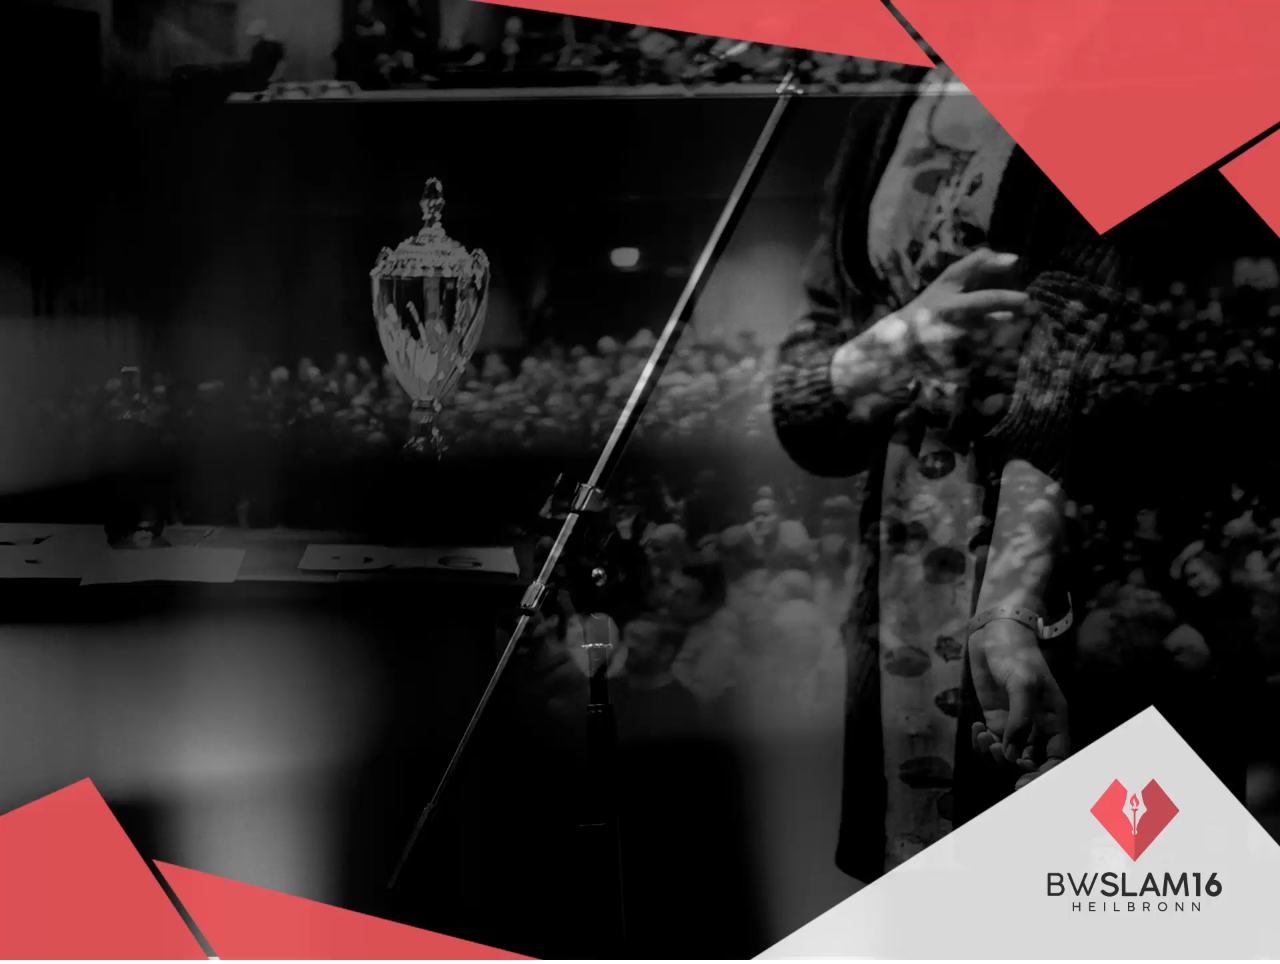
==== index.html @ 8bde15df "copied from gh-pages branch" ====
<!DOCTYPE html>
<html lang="en" manifest="app.manifest">
<head>
    <meta charset="UTF-8">
    <title>Poetry Slam</title>
    <link rel="stylesheet" href="fonts/SourceSansPro-Black.css"/>
    <link rel="stylesheet" href="fonts/SourceSansPro-Light.css"/>
    <link rel="stylesheet" href="index.min.css"/>

    <script src="index.min.js"></script>
</head>
<body ng-app="ps">
<div class="screen-container">
    <video class="fullscreen-video" autoplay ng-if="presentation.video !== 'bg'">
        <source src="/media/clips/bg_to_logo.mp4" type="video/mp4">
    </video>
    <video class="fullscreen-video" autoplay ng-if="presentation.video === 'bg'">
        <source src="/media/clips/logo_to_bg.mp4" type="video/mp4">
    </video>
    <div ng-switch="presentation.screen" ng-hide="presentation.video === 'pause'">
        <intro ng-switch-when="intro"></intro>
        <group ng-switch-when="group"></group>
        <custom-text ng-switch-when="customText"></custom-text>
        <participant ng-switch-when="participant"></participant>
        <group-ratings ng-switch-when="groupRatings"></group-ratings>
        <competition-ratings ng-switch-when="competitionRatings"></competition-ratings>
    </div>
</div>
</body>
</html>
---- fonts/SourceSansPro-Black.css ----
@font-face {
    font-family: "Source Sans Pro Black";
    src: url("SourceSansPro-Black.eot"); /* IE9 */
    src: url("SourceSansPro-Black.eot?#iefix") format("embedded-opentype"), /* IE6-IE8 */
    url("SourceSansPro-Black.woff") format("woff"), /* chrome, firefox */
    url("SourceSansPro-Black.ttf") format("truetype"), /* chrome, firefox, opera, Safari, Android, iOS 4.2+ */
    url("SourceSansPro-Black.svg#Source Sans Pro Black") format("svg"); /* iOS 4.1- */
    font-style: normal;
    font-weight: normal;
}
---- fonts/SourceSansPro-Light.css ----
@font-face {
    font-family: "Source Sans Pro Light";
    src: url("SourceSansPro-Light.eot"); /* IE9 */
    src: url("SourceSansPro-Light.eot?#iefix") format("embedded-opentype"), /* IE6-IE8 */
    url("SourceSansPro-Light.woff") format("woff"), /* chrome, firefox */
    url("SourceSansPro-Light.ttf") format("truetype"), /* chrome, firefox, opera, Safari, Android, iOS 4.2+ */
    url("SourceSansPro-Light.svg#Source Sans Pro Light") format("svg"); /* iOS 4.1- */
    font-style: normal;
    font-weight: normal;
}
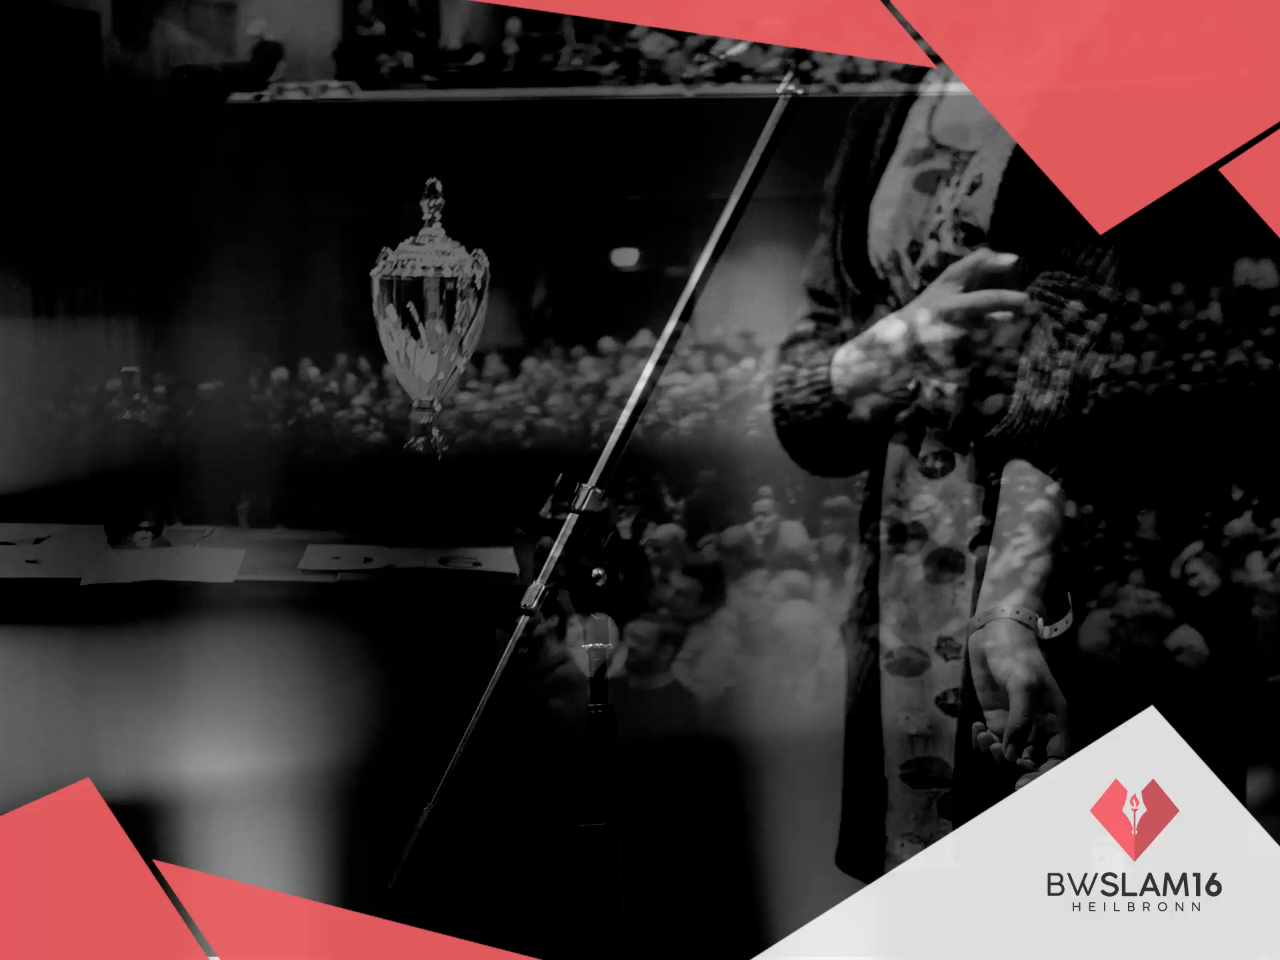
==== commit 7caa64cf: "Update index.html" ====
--- a/index.html
+++ b/index.html
@@ -2,7 +2,7 @@
 <html lang="en" manifest="app.manifest">
 <head>
     <meta charset="UTF-8">
-    <title>Poetry Slam</title>
+    <title>Deutsche Science Slam Meisterschaft</title>
     <link rel="stylesheet" href="fonts/SourceSansPro-Black.css"/>
     <link rel="stylesheet" href="fonts/SourceSansPro-Light.css"/>
     <link rel="stylesheet" href="index.min.css"/>
@@ -11,12 +11,12 @@
 </head>
 <body ng-app="ps">
 <div class="screen-container">
-    <video class="fullscreen-video" autoplay ng-if="presentation.video !== 'bg'">
+    <!--video class="fullscreen-video" autoplay ng-if="presentation.video !== 'bg'">
         <source src="/media/clips/bg_to_logo.mp4" type="video/mp4">
     </video>
     <video class="fullscreen-video" autoplay ng-if="presentation.video === 'bg'">
         <source src="/media/clips/logo_to_bg.mp4" type="video/mp4">
-    </video>
+    </video-->
     <div ng-switch="presentation.screen" ng-hide="presentation.video === 'pause'">
         <intro ng-switch-when="intro"></intro>
         <group ng-switch-when="group"></group>
@@ -27,4 +27,4 @@
     </div>
 </div>
 </body>
-</html>+</html>
